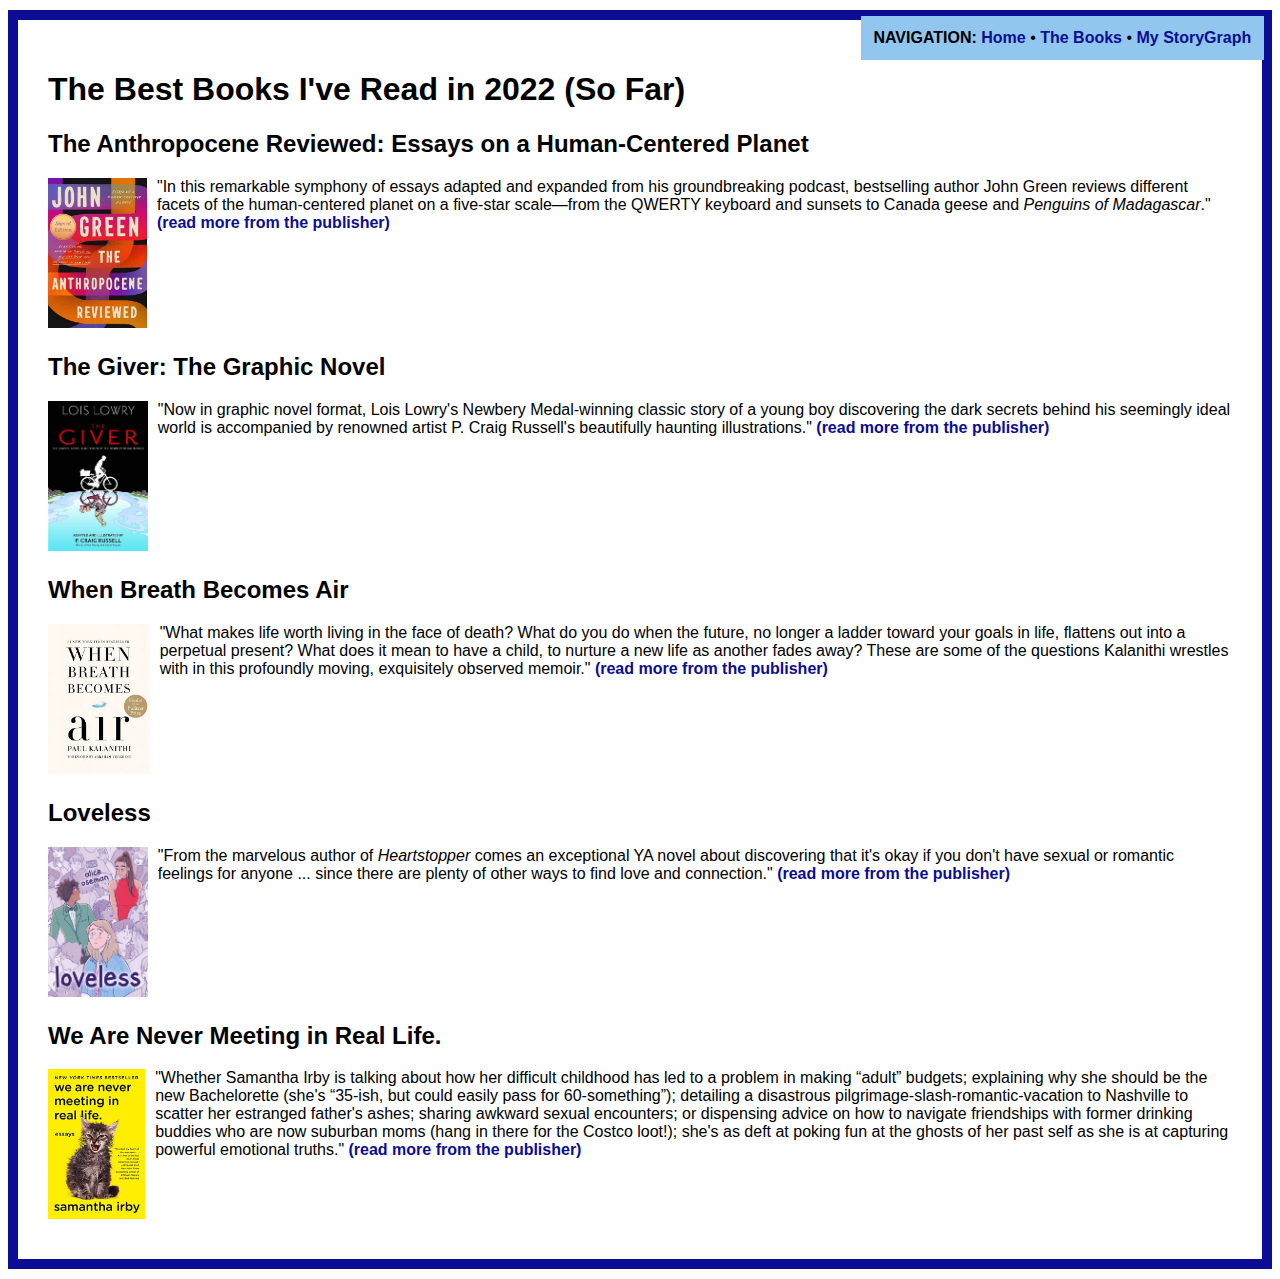
==== books.html @ 2905c726 "new box" ====
<!DOCTYPE html>
<html lang="en">

<head>
    <title>The Books — The Best Books I've Read in 2022 (So Far)</title>
    <meta charset="UTF-8">
    <meta name='viewport' content='width=device-width, initial-scale=1.0'>
    <link rel = "stylesheet" type = "text/css" href = "style.css">
</head>

<body>
    <nav><b>NAVIGATION:</b> <a href="index.html">Home</a> • 
        <a href="books.html">The Books</a> • 
        <a href="https://app.thestorygraph.com/profile/csalek">My StoryGraph</a></nav>

    <h1>The Best Books I've Read in 2022 (So Far)</h1>

    <h2>The Anthropocene Reviewed: Essays on a Human-Centered Planet</h2>
        <img src="images/the-anthropocene-reviewed.jpg" alt="The Anthropocene Reviewed book cover">
        <p>"In this remarkable symphony of essays adapted and expanded from his groundbreaking podcast, bestselling author John Green reviews different facets of the human-centered planet on a five-star scale—from the QWERTY keyboard and sunsets to Canada geese and <em>Penguins of Madagascar</em>." <a href="https://www.penguinrandomhouse.com/books/672554/the-anthropocene-reviewed-by-john-green/">(read more from the publisher)</a></p>

    <h2>The Giver: The Graphic Novel</h2>
        <img src="images/the-giver-graphic-novel.jpg" alt="The Giver: The Graphic Novel book cover">
        <p>"Now in graphic novel format, Lois Lowry's Newbery Medal-winning classic story of a young boy discovering the dark secrets behind his seemingly ideal world is accompanied by renowned artist P. Craig Russell's beautifully haunting illustrations." <a href="https://www.harpercollins.com/products/the-giver-graphic-novel-lois-lowry?variant=39935117492258">(read more from the publisher)</a></p>

    <h2>When Breath Becomes Air</h2>
        <img src="images/when-breath-becomes-air.jpg" alt="When Breath Becomes Air book cover">
        <p>"What makes life worth living in the face of death? What do you do when the future, no longer a ladder toward your goals in life, flattens out into a perpetual present? What does it mean to have a child, to nurture a new life as another fades away? These are some of the questions Kalanithi wrestles with in this profoundly moving, exquisitely observed memoir." <a href="http://www.randomhousebooks.com/books/258507/">(read more from the publisher)</a></p>

    <h2>Loveless</h2>
        <img src="images/loveless.jpg" alt="Loveless book cover">
        <p>"From the marvelous author of <em>Heartstopper</em> comes an exceptional YA novel about discovering that it's okay if you don't have sexual or romantic feelings for anyone ... since there are plenty of other ways to find love and connection." <a href="https://shop.scholastic.com/teachers-ecommerce/teacher/books/loveless-9781338751932.html">(read more from the publisher)</a></p>

    <h2>We Are Never Meeting in Real Life.</h2>
        <img src="images/we-are-never-meeting-in-real-life.jpg" alt="We Are Never Meeting in Real Life book cover">
        <p>"Whether Samantha Irby is talking about how her difficult childhood has led to a problem in making “adult” budgets; explaining why she should be the new Bachelorette (she's “35-ish, but could easily pass for 60-something”); detailing a disastrous pilgrimage-slash-romantic-vacation to Nashville to scatter her estranged father's ashes; sharing awkward sexual encounters; or dispensing advice on how to navigate friendships with former drinking buddies who are now suburban moms (hang in there for the Costco loot!); she's as deft at poking fun at the ghosts of her past self as she is at capturing powerful emotional truths." <a href="https://www.penguinrandomhouse.com/books/253047/we-are-never-meeting-in-real-life-by-samantha-irby/">(read more from the publisher)</a></p>
<br><br><br>
</body>
</html>
---- style.css ----
body {
    border: 10px solid #0b0d95;
    padding: 30px;
    margin-top: 10px;
    margin-bottom: 10px;
}

h1, h2 {
    font-family: 'Gill Sans', 'Gill Sans MT', Calibri, 'Trebuchet MS', sans-serif;
    clear:left;
}

h1 {
    font-size: 2em;
}

p, li, nav {
    font-family: Arial, Helvetica, sans-serif;
    font-size: 12pt;
    font-style: normal;
}

a {
    font-family: Arial, Helvetica, sans-serif;
    font-weight: bold;
    text-decoration: none;
    color:#0b0d95;
}

a:hover {
    color:#000000;
    text-decoration: underline;
}
   
img {  
    height: 150px;
    float:left;
    padding-right: 10px;
    padding-bottom: 25px;
}

nav {
    position:absolute;
    position:fixed;
    padding:1%;
    background-color: #91c6ee;
    top: 1em;
    right: 1em;
    text-align: center;
}
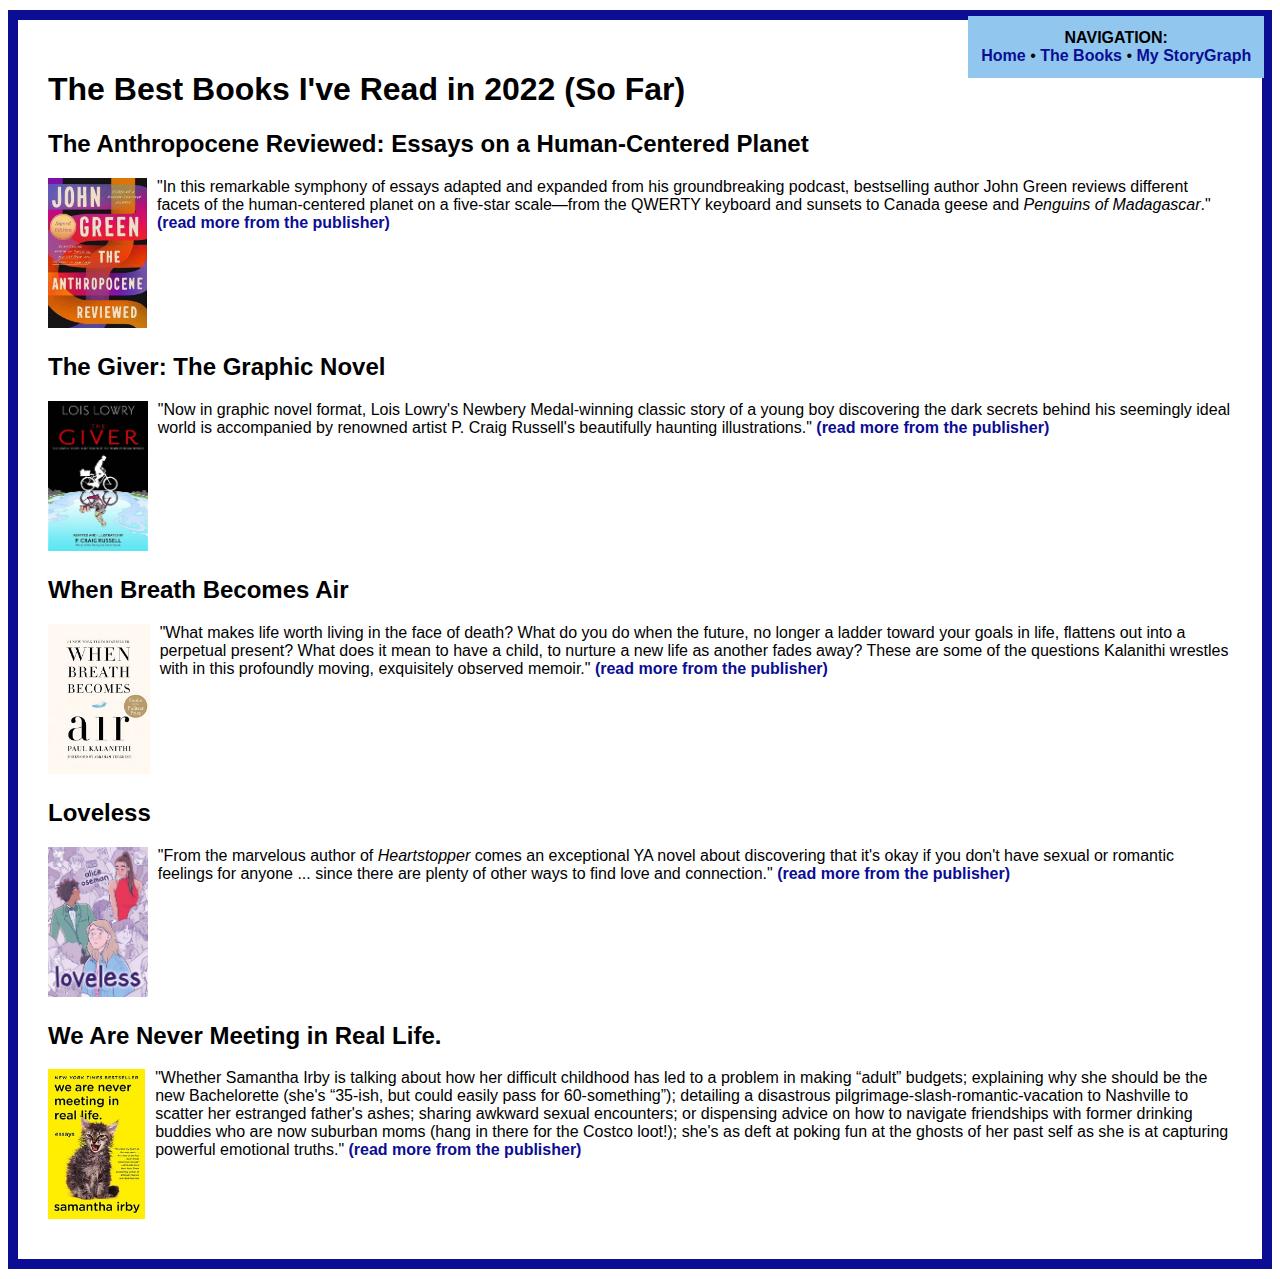
==== commit 3a466ba3: "catching up" ====
--- a/books.html
+++ b/books.html
@@ -9,7 +9,8 @@
 </head>
 
 <body>
-    <nav><b>NAVIGATION:</b> <a href="index.html">Home</a> • 
+    <nav><b>NAVIGATION:</b><br>
+        <a href="index.html">Home</a> • 
         <a href="books.html">The Books</a> • 
         <a href="https://app.thestorygraph.com/profile/csalek">My StoryGraph</a></nav>
 
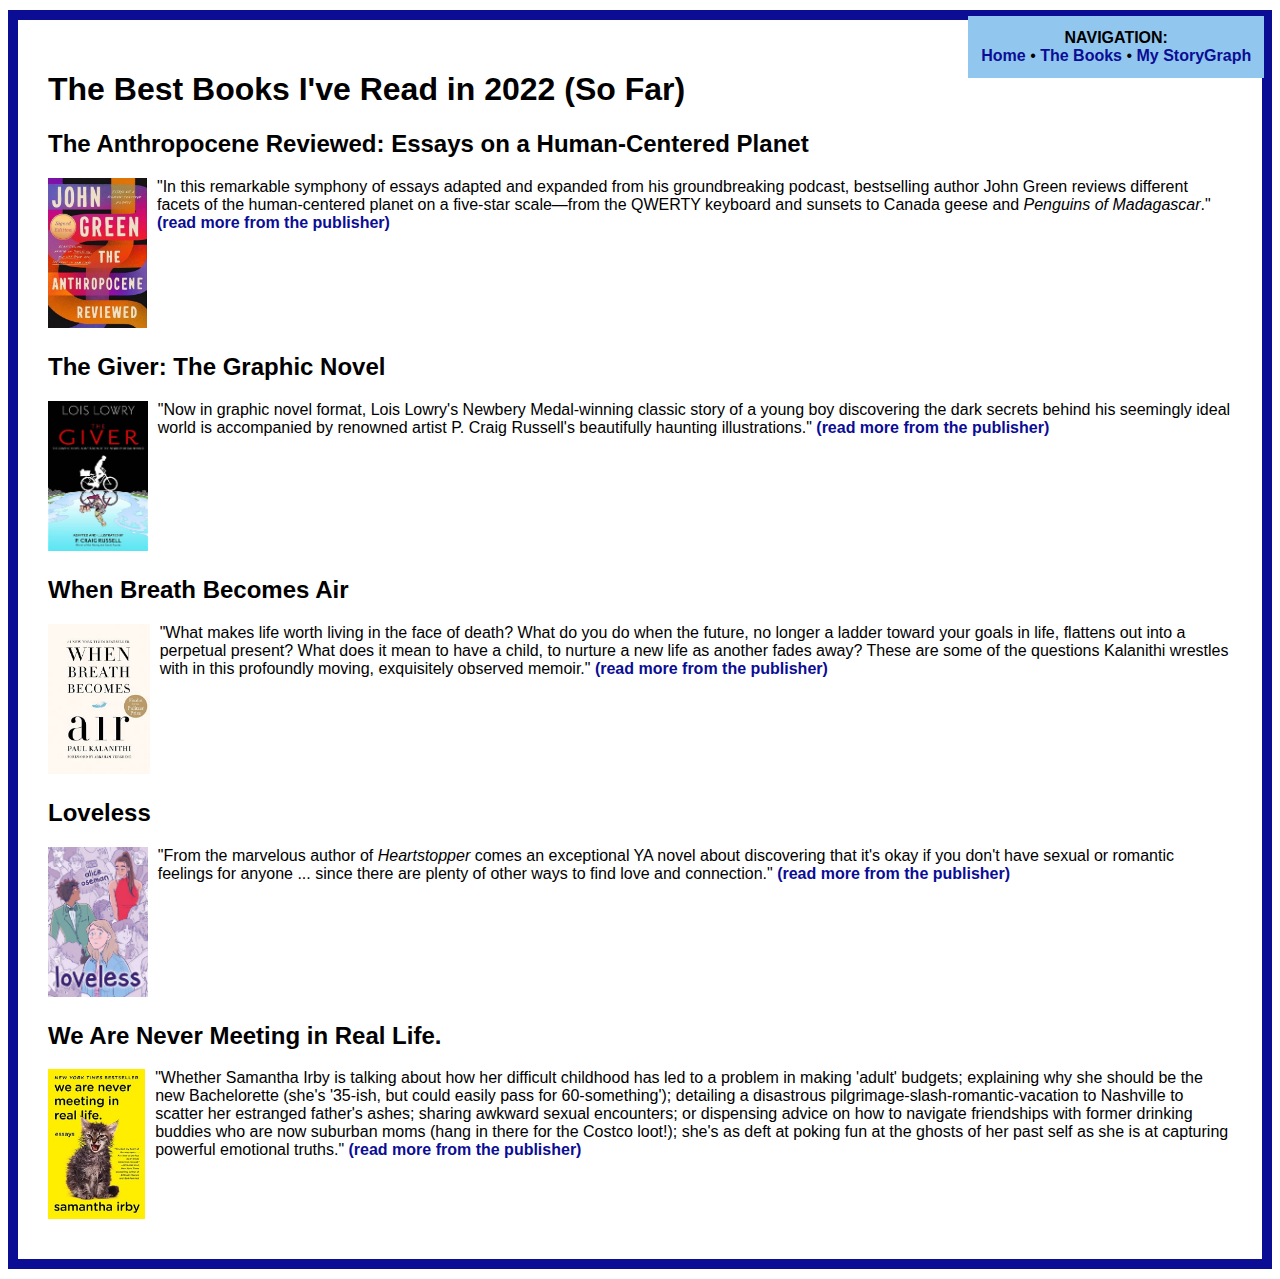
==== commit 7577216d: "fixed quotes" ====
--- a/books.html
+++ b/books.html
@@ -34,7 +34,7 @@
 
     <h2>We Are Never Meeting in Real Life.</h2>
         <img src="images/we-are-never-meeting-in-real-life.jpg" alt="We Are Never Meeting in Real Life book cover">
-        <p>"Whether Samantha Irby is talking about how her difficult childhood has led to a problem in making “adult” budgets; explaining why she should be the new Bachelorette (she's “35-ish, but could easily pass for 60-something”); detailing a disastrous pilgrimage-slash-romantic-vacation to Nashville to scatter her estranged father's ashes; sharing awkward sexual encounters; or dispensing advice on how to navigate friendships with former drinking buddies who are now suburban moms (hang in there for the Costco loot!); she's as deft at poking fun at the ghosts of her past self as she is at capturing powerful emotional truths." <a href="https://www.penguinrandomhouse.com/books/253047/we-are-never-meeting-in-real-life-by-samantha-irby/">(read more from the publisher)</a></p>
+        <p>"Whether Samantha Irby is talking about how her difficult childhood has led to a problem in making 'adult' budgets; explaining why she should be the new Bachelorette (she's '35-ish, but could easily pass for 60-something'); detailing a disastrous pilgrimage-slash-romantic-vacation to Nashville to scatter her estranged father's ashes; sharing awkward sexual encounters; or dispensing advice on how to navigate friendships with former drinking buddies who are now suburban moms (hang in there for the Costco loot!); she's as deft at poking fun at the ghosts of her past self as she is at capturing powerful emotional truths." <a href="https://www.penguinrandomhouse.com/books/253047/we-are-never-meeting-in-real-life-by-samantha-irby/">(read more from the publisher)</a></p>
 <br><br><br>
 </body>
 </html>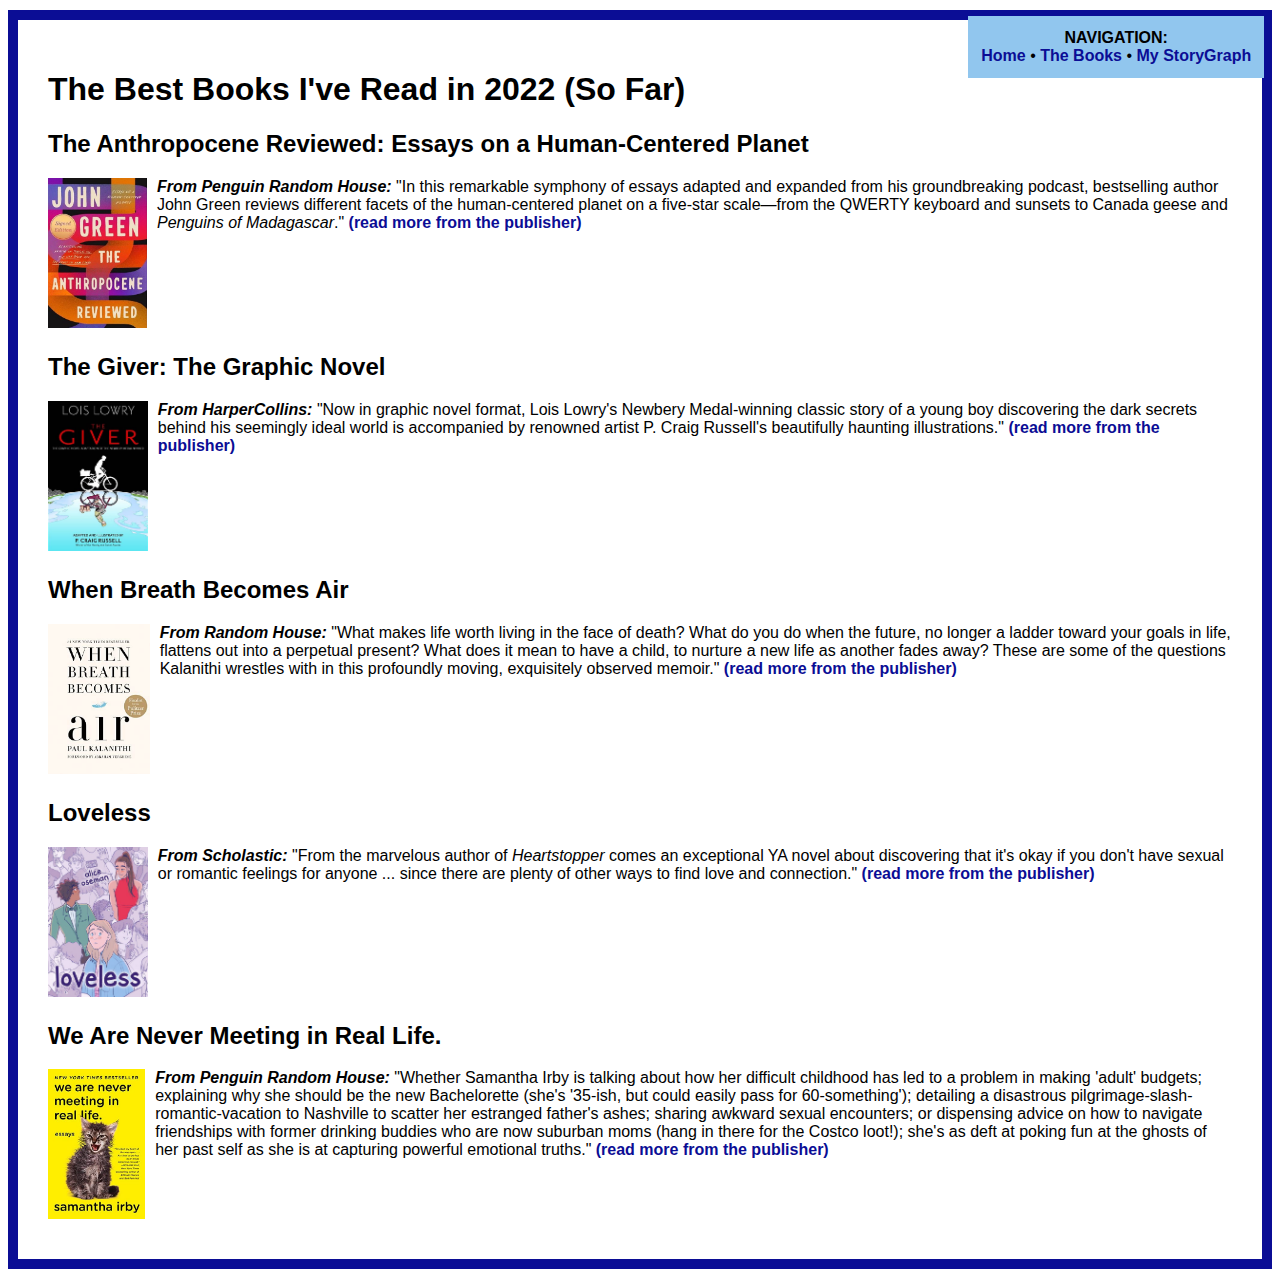
==== commit 89554901: "added more publisher info" ====
--- a/books.html
+++ b/books.html
@@ -18,23 +18,23 @@
 
     <h2>The Anthropocene Reviewed: Essays on a Human-Centered Planet</h2>
         <img src="images/the-anthropocene-reviewed.jpg" alt="The Anthropocene Reviewed book cover">
-        <p>"In this remarkable symphony of essays adapted and expanded from his groundbreaking podcast, bestselling author John Green reviews different facets of the human-centered planet on a five-star scale—from the QWERTY keyboard and sunsets to Canada geese and <em>Penguins of Madagascar</em>." <a href="https://www.penguinrandomhouse.com/books/672554/the-anthropocene-reviewed-by-john-green/">(read more from the publisher)</a></p>
+        <p><b><em>From Penguin Random House:</em></b> "In this remarkable symphony of essays adapted and expanded from his groundbreaking podcast, bestselling author John Green reviews different facets of the human-centered planet on a five-star scale—from the QWERTY keyboard and sunsets to Canada geese and <em>Penguins of Madagascar</em>." <a href="https://www.penguinrandomhouse.com/books/672554/the-anthropocene-reviewed-by-john-green/">(read more from the publisher)</a></p>
 
     <h2>The Giver: The Graphic Novel</h2>
         <img src="images/the-giver-graphic-novel.jpg" alt="The Giver: The Graphic Novel book cover">
-        <p>"Now in graphic novel format, Lois Lowry's Newbery Medal-winning classic story of a young boy discovering the dark secrets behind his seemingly ideal world is accompanied by renowned artist P. Craig Russell's beautifully haunting illustrations." <a href="https://www.harpercollins.com/products/the-giver-graphic-novel-lois-lowry?variant=39935117492258">(read more from the publisher)</a></p>
+        <p><b><em>From HarperCollins:</em></b> "Now in graphic novel format, Lois Lowry's Newbery Medal-winning classic story of a young boy discovering the dark secrets behind his seemingly ideal world is accompanied by renowned artist P. Craig Russell's beautifully haunting illustrations." <a href="https://www.harpercollins.com/products/the-giver-graphic-novel-lois-lowry?variant=39935117492258">(read more from the publisher)</a></p>
 
     <h2>When Breath Becomes Air</h2>
         <img src="images/when-breath-becomes-air.jpg" alt="When Breath Becomes Air book cover">
-        <p>"What makes life worth living in the face of death? What do you do when the future, no longer a ladder toward your goals in life, flattens out into a perpetual present? What does it mean to have a child, to nurture a new life as another fades away? These are some of the questions Kalanithi wrestles with in this profoundly moving, exquisitely observed memoir." <a href="http://www.randomhousebooks.com/books/258507/">(read more from the publisher)</a></p>
+        <p><b><em>From Random House:</em></b> "What makes life worth living in the face of death? What do you do when the future, no longer a ladder toward your goals in life, flattens out into a perpetual present? What does it mean to have a child, to nurture a new life as another fades away? These are some of the questions Kalanithi wrestles with in this profoundly moving, exquisitely observed memoir." <a href="http://www.randomhousebooks.com/books/258507/">(read more from the publisher)</a></p>
 
     <h2>Loveless</h2>
         <img src="images/loveless.jpg" alt="Loveless book cover">
-        <p>"From the marvelous author of <em>Heartstopper</em> comes an exceptional YA novel about discovering that it's okay if you don't have sexual or romantic feelings for anyone ... since there are plenty of other ways to find love and connection." <a href="https://shop.scholastic.com/teachers-ecommerce/teacher/books/loveless-9781338751932.html">(read more from the publisher)</a></p>
+        <p><b><em>From Scholastic:</em></b> "From the marvelous author of <em>Heartstopper</em> comes an exceptional YA novel about discovering that it's okay if you don't have sexual or romantic feelings for anyone ... since there are plenty of other ways to find love and connection." <a href="https://shop.scholastic.com/teachers-ecommerce/teacher/books/loveless-9781338751932.html">(read more from the publisher)</a></p>
 
     <h2>We Are Never Meeting in Real Life.</h2>
         <img src="images/we-are-never-meeting-in-real-life.jpg" alt="We Are Never Meeting in Real Life book cover">
-        <p>"Whether Samantha Irby is talking about how her difficult childhood has led to a problem in making 'adult' budgets; explaining why she should be the new Bachelorette (she's '35-ish, but could easily pass for 60-something'); detailing a disastrous pilgrimage-slash-romantic-vacation to Nashville to scatter her estranged father's ashes; sharing awkward sexual encounters; or dispensing advice on how to navigate friendships with former drinking buddies who are now suburban moms (hang in there for the Costco loot!); she's as deft at poking fun at the ghosts of her past self as she is at capturing powerful emotional truths." <a href="https://www.penguinrandomhouse.com/books/253047/we-are-never-meeting-in-real-life-by-samantha-irby/">(read more from the publisher)</a></p>
+        <p><b><em>From Penguin Random House:</em></b> "Whether Samantha Irby is talking about how her difficult childhood has led to a problem in making 'adult' budgets; explaining why she should be the new Bachelorette (she's '35-ish, but could easily pass for 60-something'); detailing a disastrous pilgrimage-slash-romantic-vacation to Nashville to scatter her estranged father's ashes; sharing awkward sexual encounters; or dispensing advice on how to navigate friendships with former drinking buddies who are now suburban moms (hang in there for the Costco loot!); she's as deft at poking fun at the ghosts of her past self as she is at capturing powerful emotional truths." <a href="https://www.penguinrandomhouse.com/books/253047/we-are-never-meeting-in-real-life-by-samantha-irby/">(read more from the publisher)</a></p>
 <br><br><br>
 </body>
 </html>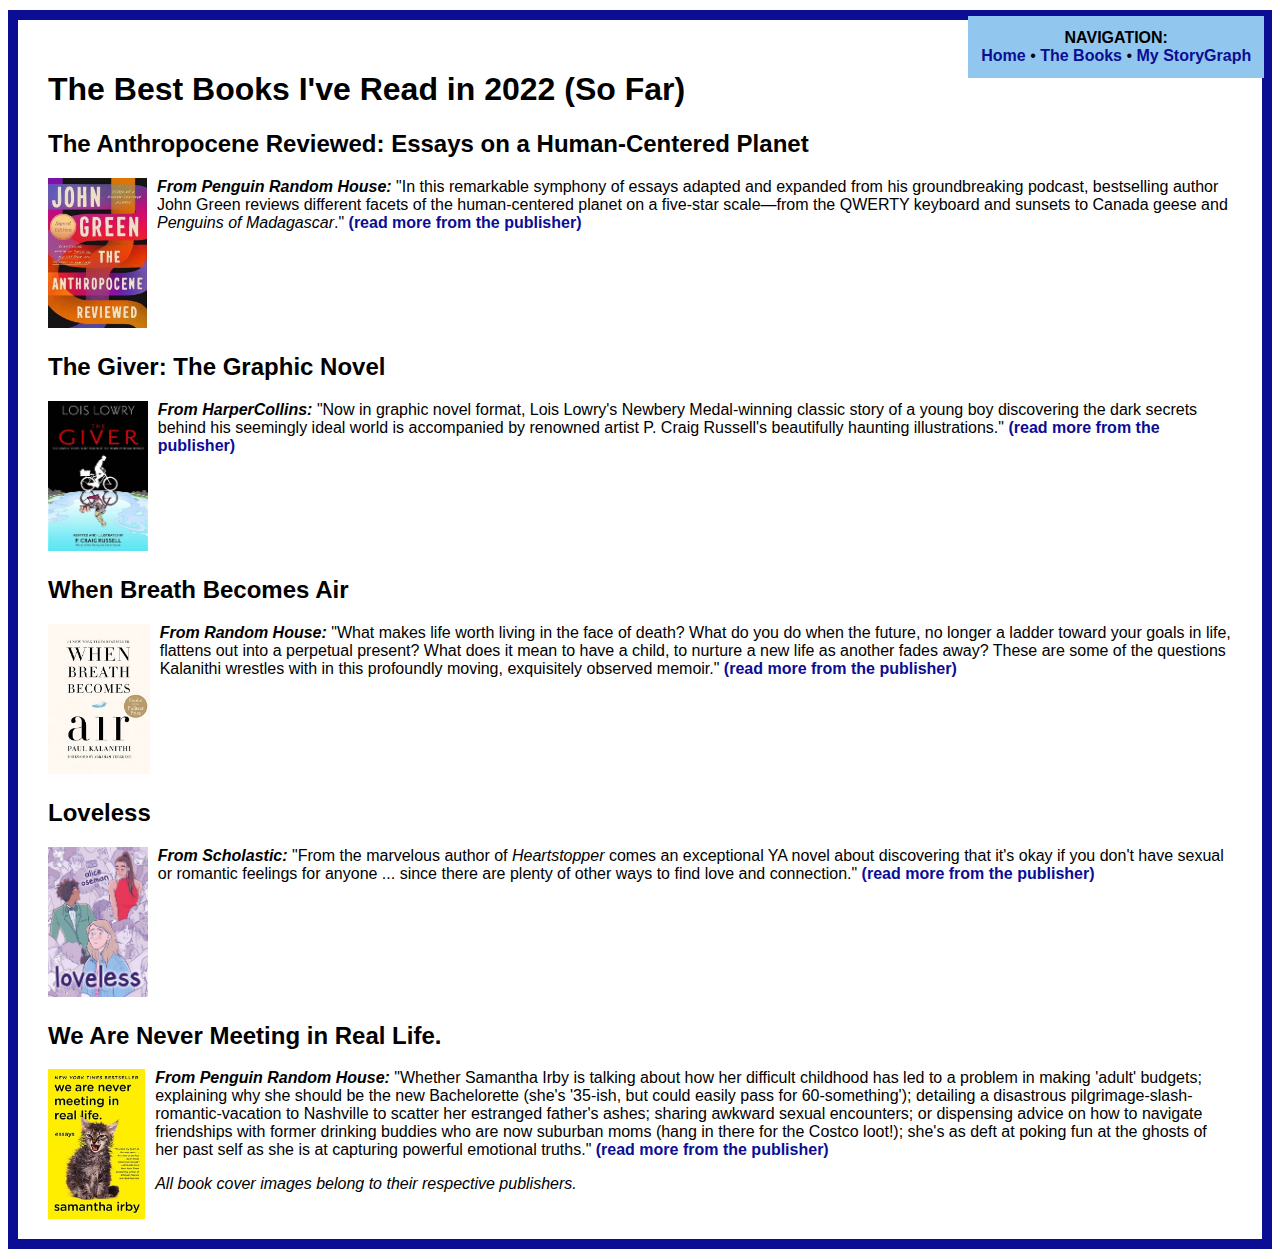
==== commit 6b363513: "added credit" ====
--- a/books.html
+++ b/books.html
@@ -35,6 +35,7 @@
     <h2>We Are Never Meeting in Real Life.</h2>
         <img src="images/we-are-never-meeting-in-real-life.jpg" alt="We Are Never Meeting in Real Life book cover">
         <p><b><em>From Penguin Random House:</em></b> "Whether Samantha Irby is talking about how her difficult childhood has led to a problem in making 'adult' budgets; explaining why she should be the new Bachelorette (she's '35-ish, but could easily pass for 60-something'); detailing a disastrous pilgrimage-slash-romantic-vacation to Nashville to scatter her estranged father's ashes; sharing awkward sexual encounters; or dispensing advice on how to navigate friendships with former drinking buddies who are now suburban moms (hang in there for the Costco loot!); she's as deft at poking fun at the ghosts of her past self as she is at capturing powerful emotional truths." <a href="https://www.penguinrandomhouse.com/books/253047/we-are-never-meeting-in-real-life-by-samantha-irby/">(read more from the publisher)</a></p>
-<br><br><br>
+
+<p><em>All book cover images belong to their respective publishers.</em></p>
 </body>
 </html>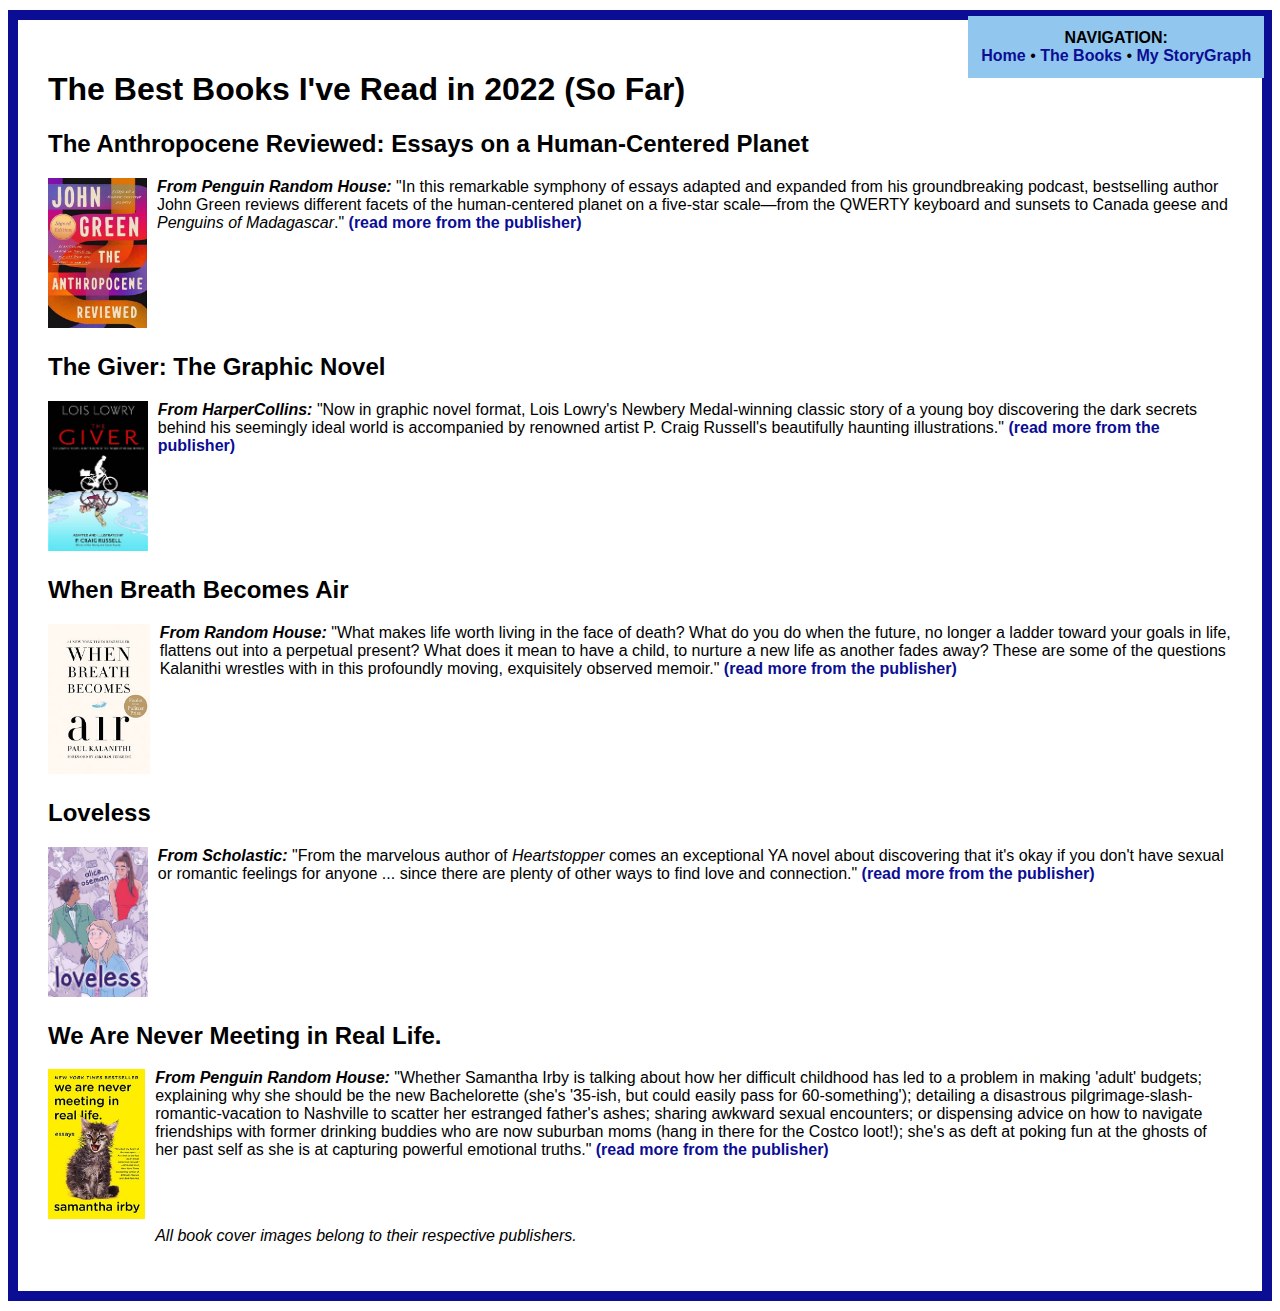
==== commit 060a59e7: "formatting" ====
--- a/books.html
+++ b/books.html
@@ -36,6 +36,7 @@
         <img src="images/we-are-never-meeting-in-real-life.jpg" alt="We Are Never Meeting in Real Life book cover">
         <p><b><em>From Penguin Random House:</em></b> "Whether Samantha Irby is talking about how her difficult childhood has led to a problem in making 'adult' budgets; explaining why she should be the new Bachelorette (she's '35-ish, but could easily pass for 60-something'); detailing a disastrous pilgrimage-slash-romantic-vacation to Nashville to scatter her estranged father's ashes; sharing awkward sexual encounters; or dispensing advice on how to navigate friendships with former drinking buddies who are now suburban moms (hang in there for the Costco loot!); she's as deft at poking fun at the ghosts of her past self as she is at capturing powerful emotional truths." <a href="https://www.penguinrandomhouse.com/books/253047/we-are-never-meeting-in-real-life-by-samantha-irby/">(read more from the publisher)</a></p>
 
+<br><br>        
 <p><em>All book cover images belong to their respective publishers.</em></p>
 </body>
 </html>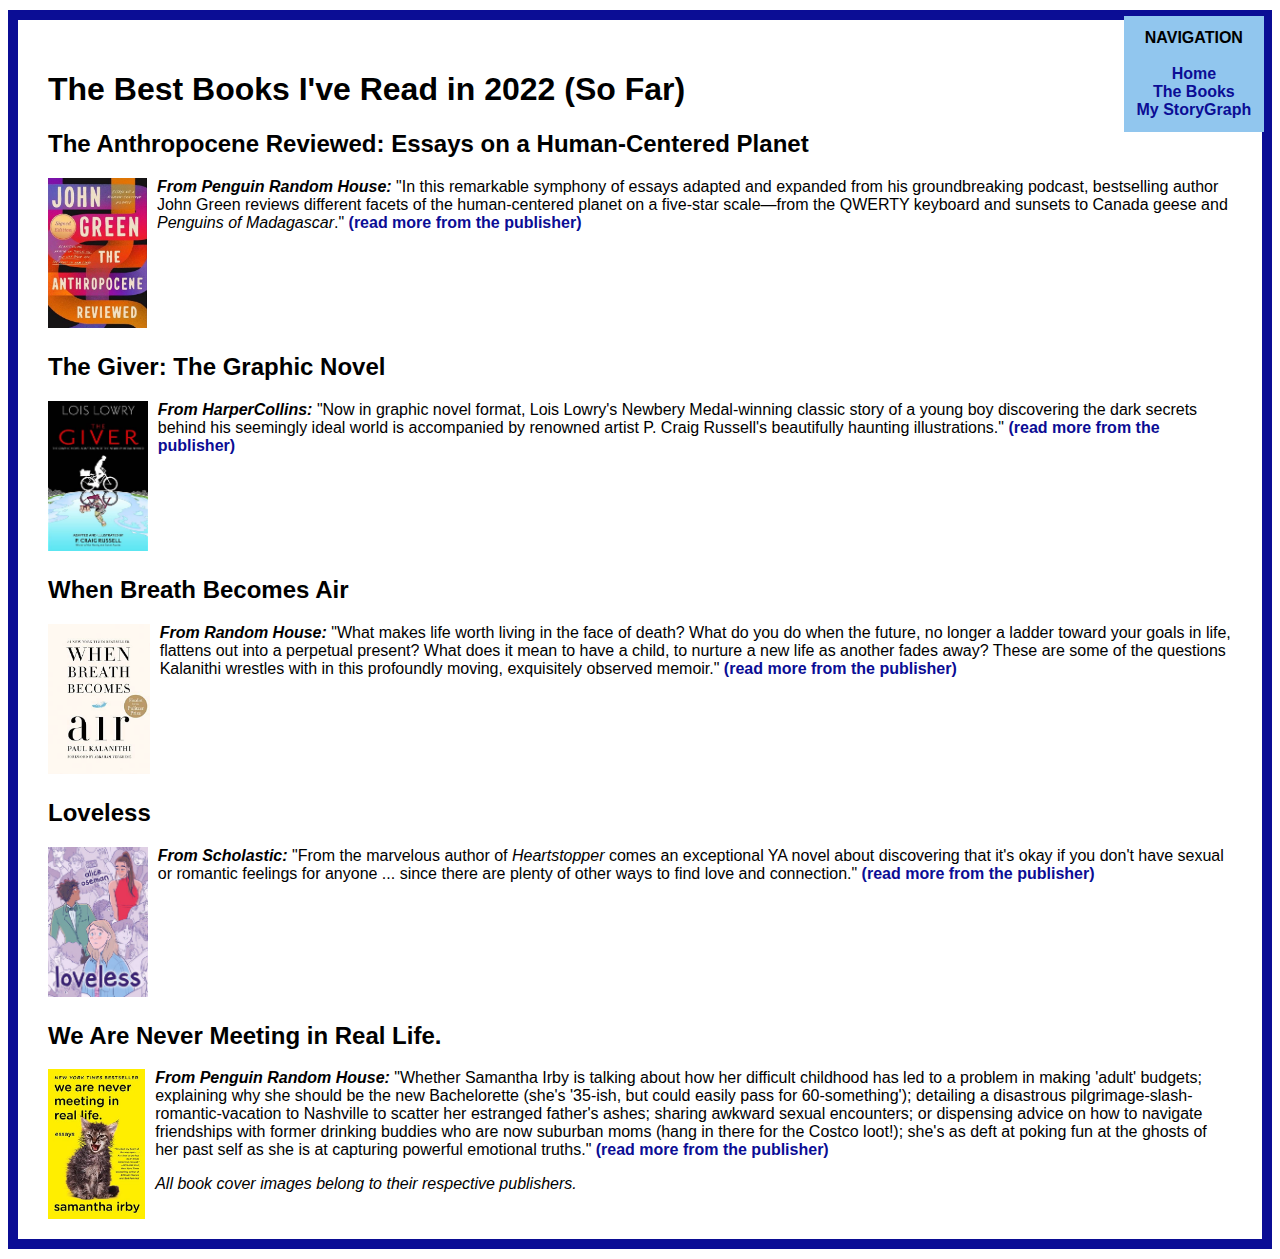
==== commit e729ea85: "new layout" ====
--- a/books.html
+++ b/books.html
@@ -9,34 +9,43 @@
 </head>
 
 <body>
-    <nav><b>NAVIGATION:</b><br>
-        <a href="index.html">Home</a> • 
-        <a href="books.html">The Books</a> • 
-        <a href="https://app.thestorygraph.com/profile/csalek">My StoryGraph</a></nav>
+    <div class="grid-container">
+        <div class="item1"><h1>The Best Books I've Read in 2022 (So Far)</h1></div>
+  
+        <div class="item2">
+          <nav><b>NAVIGATION</b><br><br>
+          <a href="index.html">Home</a><br> 
+          <a href="books.html">The Books</a><br>
+          <a href="https://app.thestorygraph.com/profile/csalek">My StoryGraph</a>
+          </nav>
+        </div>
+  
+        <div class="item3"><div class="flex-container">
+    <div><h2>The Anthropocene Reviewed: Essays on a Human-Centered Planet</h2>
+        <img src="images/the-anthropocene-reviewed.jpg" alt="The Anthropocene Reviewed book cover">
+        <p><b><em>From Penguin Random House:</em></b> "In this remarkable symphony of essays adapted and expanded from his groundbreaking podcast, bestselling author John Green reviews different facets of the human-centered planet on a five-star scale—from the QWERTY keyboard and sunsets to Canada geese and <em>Penguins of Madagascar</em>." <a href="https://www.penguinrandomhouse.com/books/672554/the-anthropocene-reviewed-by-john-green/">(read more from the publisher)</a></p></div>
 
-    <h1>The Best Books I've Read in 2022 (So Far)</h1>
+    <div><h2>The Giver: The Graphic Novel</h2>
+        <img src="images/the-giver-graphic-novel.jpg" alt="The Giver: The Graphic Novel book cover">
+        <p><b><em>From HarperCollins:</em></b> "Now in graphic novel format, Lois Lowry's Newbery Medal-winning classic story of a young boy discovering the dark secrets behind his seemingly ideal world is accompanied by renowned artist P. Craig Russell's beautifully haunting illustrations." <a href="https://www.harpercollins.com/products/the-giver-graphic-novel-lois-lowry?variant=39935117492258">(read more from the publisher)</a></p></div>
 
-    <h2>The Anthropocene Reviewed: Essays on a Human-Centered Planet</h2>
-        <img src="images/the-anthropocene-reviewed.jpg" alt="The Anthropocene Reviewed book cover">
-        <p><b><em>From Penguin Random House:</em></b> "In this remarkable symphony of essays adapted and expanded from his groundbreaking podcast, bestselling author John Green reviews different facets of the human-centered planet on a five-star scale—from the QWERTY keyboard and sunsets to Canada geese and <em>Penguins of Madagascar</em>." <a href="https://www.penguinrandomhouse.com/books/672554/the-anthropocene-reviewed-by-john-green/">(read more from the publisher)</a></p>
+    <div><h2>When Breath Becomes Air</h2>
+        <img src="images/when-breath-becomes-air.jpg" alt="When Breath Becomes Air book cover">
+        <p><b><em>From Random House:</em></b> "What makes life worth living in the face of death? What do you do when the future, no longer a ladder toward your goals in life, flattens out into a perpetual present? What does it mean to have a child, to nurture a new life as another fades away? These are some of the questions Kalanithi wrestles with in this profoundly moving, exquisitely observed memoir." <a href="http://www.randomhousebooks.com/books/258507/">(read more from the publisher)</a></p></div>
 
-    <h2>The Giver: The Graphic Novel</h2>
-        <img src="images/the-giver-graphic-novel.jpg" alt="The Giver: The Graphic Novel book cover">
-        <p><b><em>From HarperCollins:</em></b> "Now in graphic novel format, Lois Lowry's Newbery Medal-winning classic story of a young boy discovering the dark secrets behind his seemingly ideal world is accompanied by renowned artist P. Craig Russell's beautifully haunting illustrations." <a href="https://www.harpercollins.com/products/the-giver-graphic-novel-lois-lowry?variant=39935117492258">(read more from the publisher)</a></p>
+    <div><h2>Loveless</h2>
+        <img src="images/loveless.jpg" alt="Loveless book cover">
+        <p><b><em>From Scholastic:</em></b> "From the marvelous author of <em>Heartstopper</em> comes an exceptional YA novel about discovering that it's okay if you don't have sexual or romantic feelings for anyone ... since there are plenty of other ways to find love and connection." <a href="https://shop.scholastic.com/teachers-ecommerce/teacher/books/loveless-9781338751932.html">(read more from the publisher)</a></p></div>
 
-    <h2>When Breath Becomes Air</h2>
-        <img src="images/when-breath-becomes-air.jpg" alt="When Breath Becomes Air book cover">
-        <p><b><em>From Random House:</em></b> "What makes life worth living in the face of death? What do you do when the future, no longer a ladder toward your goals in life, flattens out into a perpetual present? What does it mean to have a child, to nurture a new life as another fades away? These are some of the questions Kalanithi wrestles with in this profoundly moving, exquisitely observed memoir." <a href="http://www.randomhousebooks.com/books/258507/">(read more from the publisher)</a></p>
+    <div><h2>We Are Never Meeting in Real Life.</h2>
+        <img src="images/we-are-never-meeting-in-real-life.jpg" alt="We Are Never Meeting in Real Life book cover">
+        <p><b><em>From Penguin Random House:</em></b> "Whether Samantha Irby is talking about how her difficult childhood has led to a problem in making 'adult' budgets; explaining why she should be the new Bachelorette (she's '35-ish, but could easily pass for 60-something'); detailing a disastrous pilgrimage-slash-romantic-vacation to Nashville to scatter her estranged father's ashes; sharing awkward sexual encounters; or dispensing advice on how to navigate friendships with former drinking buddies who are now suburban moms (hang in there for the Costco loot!); she's as deft at poking fun at the ghosts of her past self as she is at capturing powerful emotional truths." <a href="https://www.penguinrandomhouse.com/books/253047/we-are-never-meeting-in-real-life-by-samantha-irby/">(read more from the publisher)</a></p></div>
+            </div>
 
-    <h2>Loveless</h2>
-        <img src="images/loveless.jpg" alt="Loveless book cover">
-        <p><b><em>From Scholastic:</em></b> "From the marvelous author of <em>Heartstopper</em> comes an exceptional YA novel about discovering that it's okay if you don't have sexual or romantic feelings for anyone ... since there are plenty of other ways to find love and connection." <a href="https://shop.scholastic.com/teachers-ecommerce/teacher/books/loveless-9781338751932.html">(read more from the publisher)</a></p>
+    <p><em>All book cover images belong to their respective publishers.</em></p>
 
-    <h2>We Are Never Meeting in Real Life.</h2>
-        <img src="images/we-are-never-meeting-in-real-life.jpg" alt="We Are Never Meeting in Real Life book cover">
-        <p><b><em>From Penguin Random House:</em></b> "Whether Samantha Irby is talking about how her difficult childhood has led to a problem in making 'adult' budgets; explaining why she should be the new Bachelorette (she's '35-ish, but could easily pass for 60-something'); detailing a disastrous pilgrimage-slash-romantic-vacation to Nashville to scatter her estranged father's ashes; sharing awkward sexual encounters; or dispensing advice on how to navigate friendships with former drinking buddies who are now suburban moms (hang in there for the Costco loot!); she's as deft at poking fun at the ghosts of her past self as she is at capturing powerful emotional truths." <a href="https://www.penguinrandomhouse.com/books/253047/we-are-never-meeting-in-real-life-by-samantha-irby/">(read more from the publisher)</a></p>
+            </div>
+        </div>
 
-<br><br>        
-<p><em>All book cover images belong to their respective publishers.</em></p>
 </body>
 </html>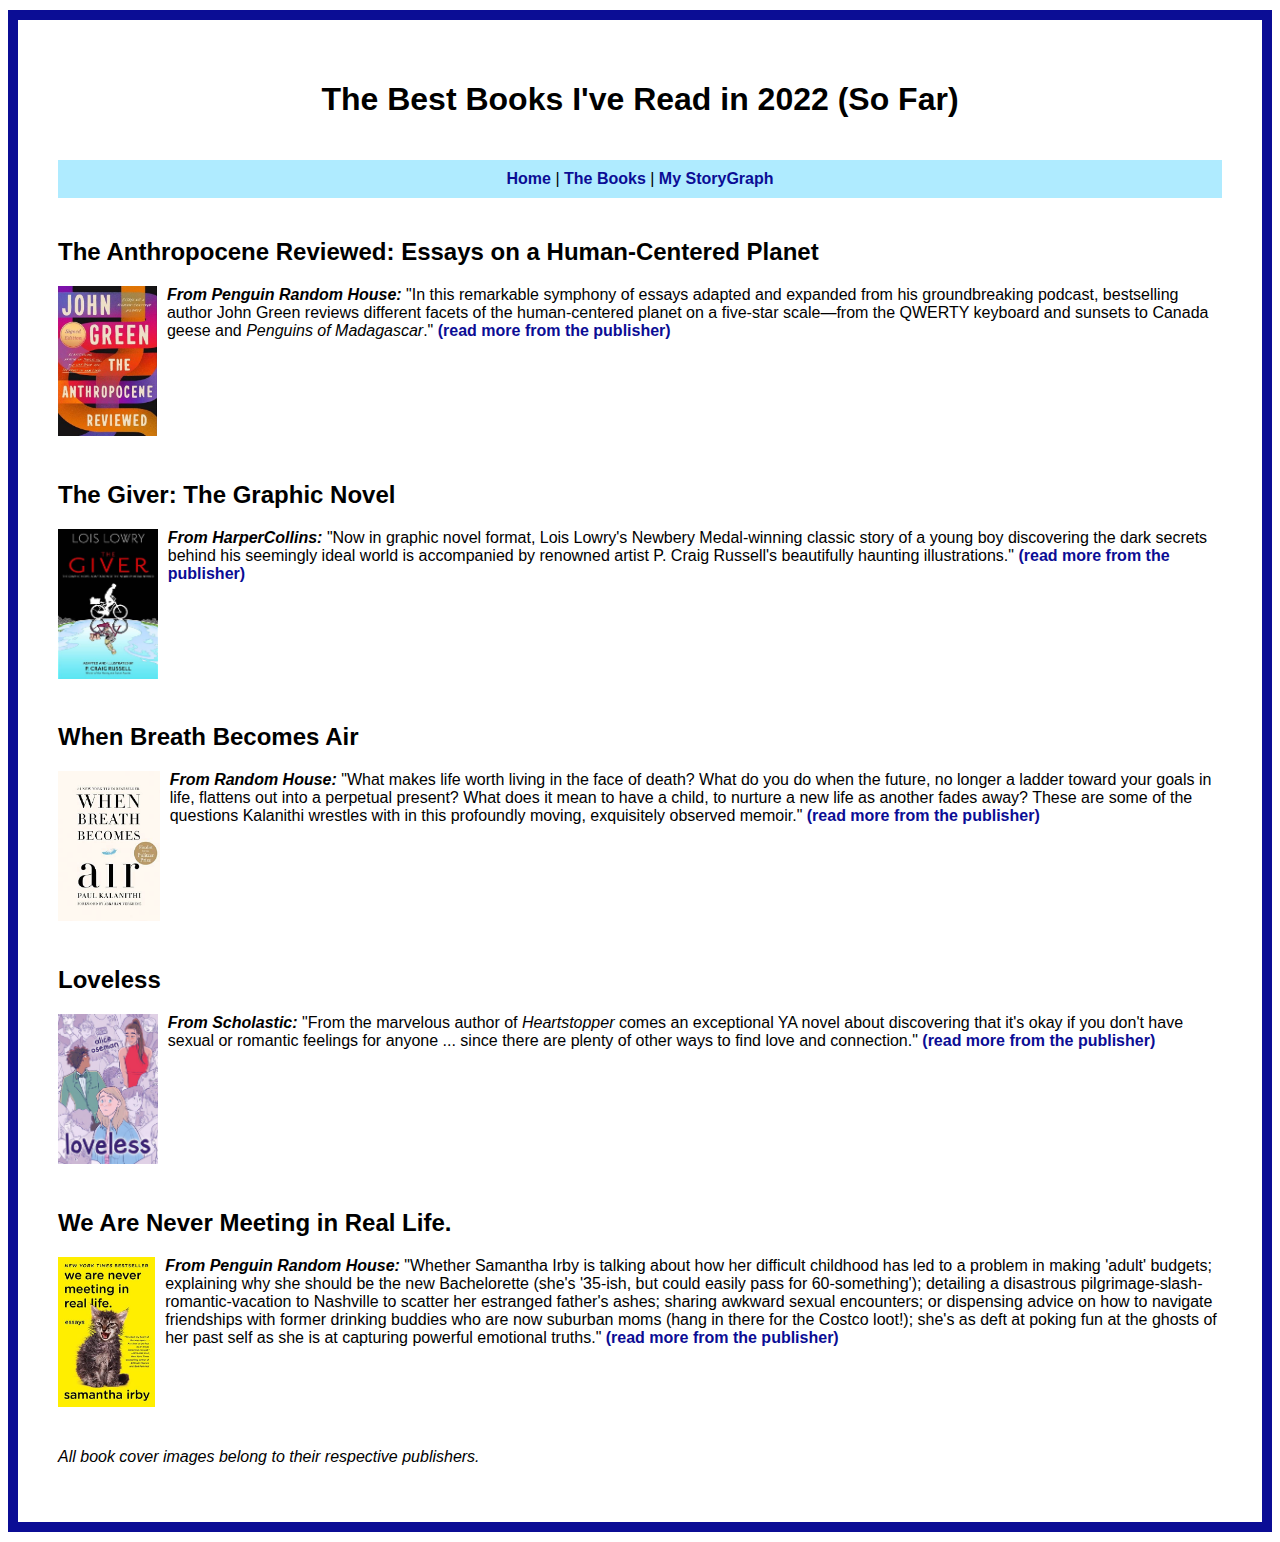
==== commit dde8e8db: "updated for assignment" ====
--- a/books.html
+++ b/books.html
@@ -13,12 +13,11 @@
         <div class="item1"><h1>The Best Books I've Read in 2022 (So Far)</h1></div>
   
         <div class="item2">
-          <nav><b>NAVIGATION</b><br><br>
-          <a href="index.html">Home</a><br> 
-          <a href="books.html">The Books</a><br>
-          <a href="https://app.thestorygraph.com/profile/csalek">My StoryGraph</a>
-          </nav>
-        </div>
+            <nav><a href="index.html">Home</a> | 
+            <a href="books.html">The Books</a> |
+            <a href="https://app.thestorygraph.com/profile/csalek">My StoryGraph</a>
+            </nav>
+          </div>
   
         <div class="item3"><div class="flex-container">
     <div><h2>The Anthropocene Reviewed: Essays on a Human-Centered Planet</h2>
--- a/style.css
+++ b/style.css
@@ -12,6 +12,7 @@
 
 h1 {
     font-size: 2em;
+    text-align: center;
 }
 
 p, li, nav {
@@ -39,12 +40,36 @@
     padding-bottom: 25px;
 }
 
-nav {
-    position:absolute;
-    position:fixed;
-    padding:1%;
-    background-color: #91c6ee;
-    top: 1em;
-    right: 1em;
-    text-align: center;
-}+
+
+.item1 { 
+    grid-area: header;
+    padding: 0px 0 0; 
+}
+
+.item2 { 
+    grid-area: menu;
+    padding: 10px;
+    text-align:center;
+    background-color: #afebff;
+}
+
+.item3 { 
+    grid-area: main; 
+}
+
+.grid-container {
+  display: grid;
+  grid-template-areas:
+    'header header header header header header'
+    'menu menu menu menu menu menu'
+    'main main main main main main';
+  gap: 20px;
+  background-color: #FFFFFF;
+  padding: 10px;
+}
+
+.flex-container {
+    display: flex;
+    flex-direction: column;
+  }